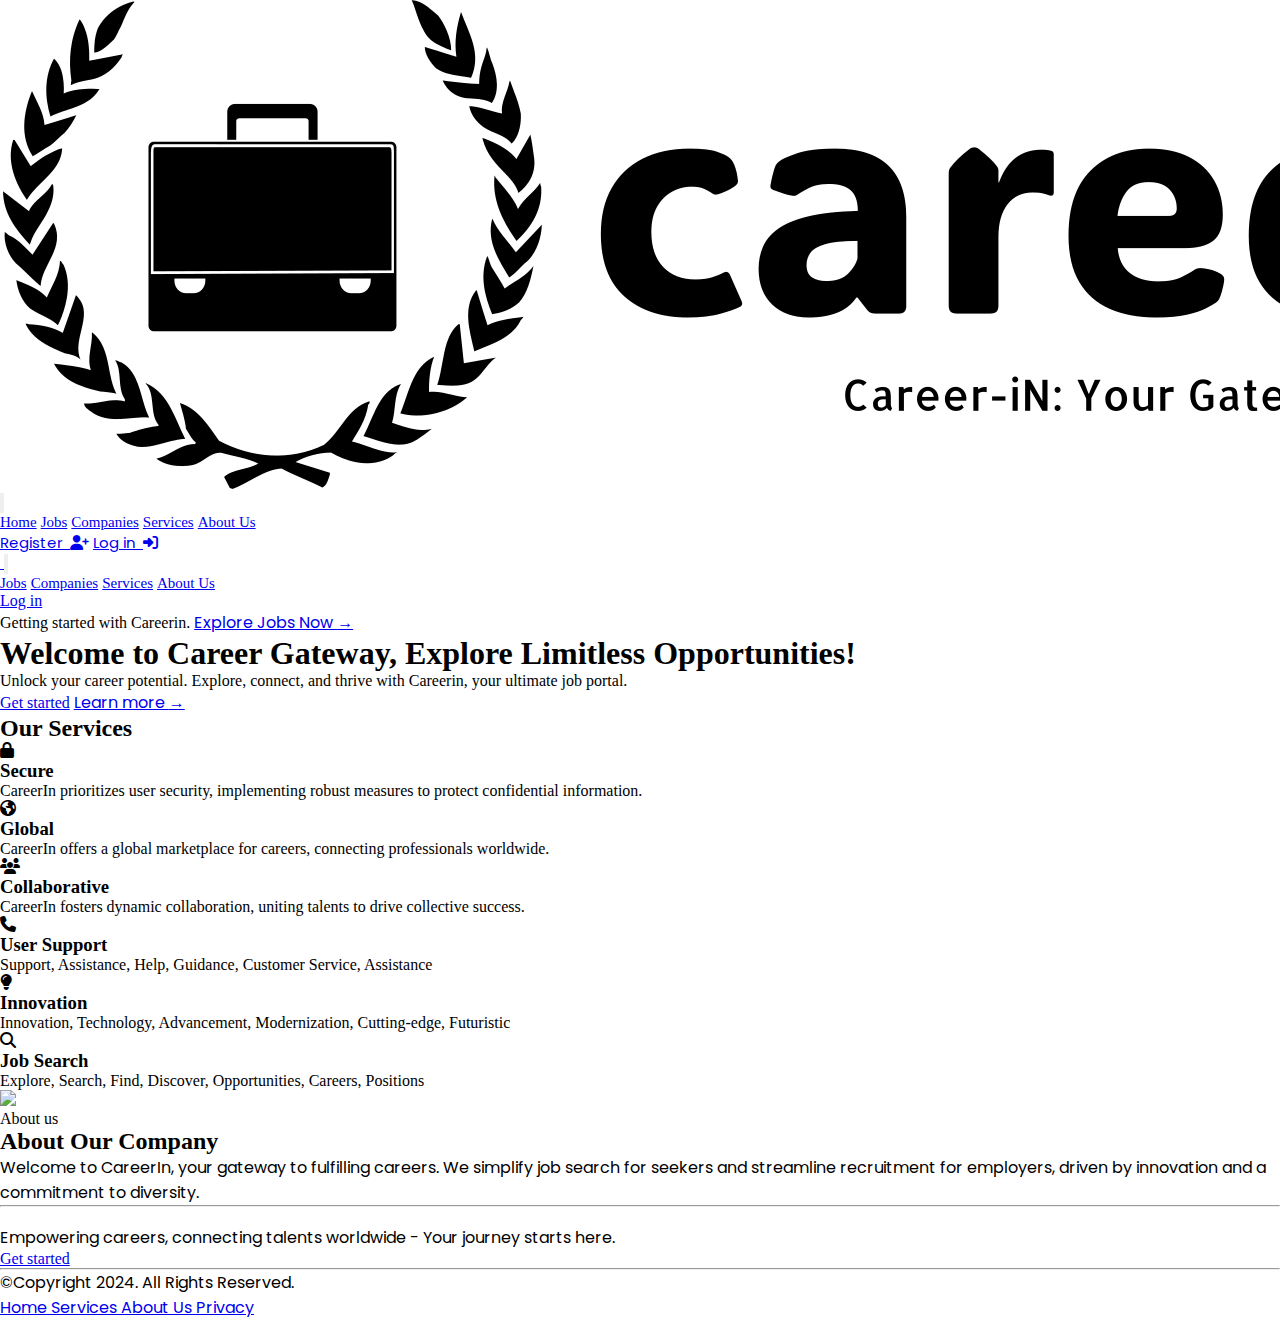
==== index.html @ a724091f "Add files via upload" ====
<!DOCTYPE html>
<html lang="en">

<head>
    <meta charset="UTF-8">
    <meta name="viewport" content="width=device-width, initial-scale=1.0">
    <link href="https://unpkg.com/tailwindcss@^2/dist/tailwind.min.css" rel="stylesheet">
    <script src="https://cdn.tailwindcss.com?plugins=forms,typography,aspect-ratio,line-clamp"></script>
    <script src="https://cdn.tailwindcss.com"></script>
    <link rel="stylesheet" href="https://cdnjs.cloudflare.com/ajax/libs/font-awesome/5.15.4/css/all.min.css"
        integrity="sha512-i3ba0WVY7Zj4tNJmYin2cqzlJZ23DW59h5vObb2eyoquHTKsVxJPe1lYqK6jAzn5b9XgxdmbTKsFuv7MVyfcJg=="
        crossorigin="anonymous" referrerpolicy="no-referrer" />

    <!-- font awesome -->
    <link rel="stylesheet" href="https://cdnjs.cloudflare.com/ajax/libs/font-awesome/6.5.1/css/all.min.css"
        integrity="sha512-DTOQO9RWCH3ppGqcWaEA1BIZOC6xxalwEsw9c2QQeAIftl+Vegovlnee1c9QX4TctnWMn13TZye+giMm8e2LwA=="
        crossorigin="anonymous" referrerpolicy="no-referrer" />
    <link rel="stylesheet" href="https://cdnjs.cloudflare.com/ajax/libs/font-awesome/6.3.0/css/all.min.css" />
    <link rel="stylesheet" href="homestyle.css">
    <style>
        @import url('https://fonts.googleapis.com/css2?family=Poppins:ital,wght@0,100;0,200;0,300;0,400;0,500;0,600;0,700;0,800;0,900;1,100;1,200;1,300;1,400;1,500;1,600;1,700;1,800;1,900&display=swap');

        * {
            margin: 0;
            padding: 0;
            box-sizing: border-box;
            font-family: "Satoshi";
        }

        .poppins {
            font-family: "Poppins";
        }

        .customefont {
            font-size: 15px;
            transition: 0.02s ease-in-out;
        }

        .customefont:hover {
            color: blueviolet;
        }
    </style>
    <title>Welcome To Careerin</title>

</head>

<body>
    <div class="bg-white " id="home">
        <header class="absolute inset-x-0 top-0 z-50 ">
            <nav class="flex items-center justify-between p-6 lg:px-8" aria-label="Global">
                <div class="flex lg:flex-1">
                    <a href="#" class="-m-1.5 p-1.5">
                        <span class="sr-only">Your Company</span>
                        <img class="h-8 w-auto" src="logo-black.png" alt="">
                    </a>
                </div>
                <div class="flex lg:hidden">
                    <button type="button"
                        class="-m-2.5 inline-flex items-center justify-center rounded-md p-2.5 text-gray-700">
                        <span class="sr-only">Open main menu</span>
                        <svg class="h-6 w-6" fill="none" viewBox="0 0 24 24" stroke-width="1.5" stroke="currentColor"
                            aria-hidden="true">
                            <path stroke-linecap="round" stroke-linejoin="round"
                                d="M3.75 6.75h16.5M3.75 12h16.5m-16.5 5.25h16.5" />
                        </svg>
                    </button>
                </div>
                <div class="hidden lg:flex lg:gap-x-12">
                    <a href="#home" class="text-sm font-semibold leading-6 text-gray-900 customefont" id="home">Home</a>
                    <a href="#jobs" class="text-sm font-semibold leading-6 text-gray-900 customefont">Jobs</a>
                    <a href="#companies" class="text-sm font-semibold leading-6 text-gray-900 customefont">Companies</a>
                    <a href="#services" class="text-sm font-semibold leading-6 text-gray-900 customefont">Services</a>
                    <a href="#about" class="text-sm font-semibold leading-6 text-gray-900 customefont">About Us</a>
                </div>
                <div class="hidden lg:flex lg:flex-1 lg:justify-end">
                    <a href="#" class="text-sm font-semibold leading-6 text-gray-900 customefont pr-2 poppins">Register
                        &nbsp;<span><i class="fa-solid fa-user-plus"></i></span></a>
                    <a href="#" class="text-sm font-semibold leading-6 text-gray-900 customefont ml-6 poppins">Log
                        in&nbsp; <i class="fa-solid fa-right-to-bracket"></i>
                    </a>
                </div>
            </nav>
            <!-- Mobile menu, show/hide based on menu open state. -->
            <div class="lg:hidden" role="dialog" aria-modal="true">
                <!-- Background backdrop, show/hide based on slide-over state. -->
                <div class="fixed inset-0 z-50"></div>
                <div
                    class="fixed inset-y-0 right-0 z-50 w-full overflow-y-auto bg-white px-6 py-6 sm:max-w-sm sm:ring-1 sm:ring-gray-900/10">
                    <div class="flex items-center justify-between">
                        <a href="#" class="-m-1.5 p-1.5">
                            <span class="sr-only">Your Company</span>
                            <img class="h-8 w-auto" src="./admin/img/logo-black.png" alt="">
                        </a>
                        <button type="button" class="-m-2.5 rounded-md p-2.5 text-gray-700">
                            <span class="sr-only">Close menu</span>
                            <svg class="h-6 w-6" fill="none" viewBox="0 0 24 24" stroke-width="1.5"
                                stroke="currentColor" aria-hidden="true">
                                <path stroke-linecap="round" stroke-linejoin="round" d="M6 18L18 6M6 6l12 12" />
                            </svg>
                        </button>
                    </div>
                    <div class="mt-6 flow-root">
                        <div class="-my-6 divide-y divide-gray-500/10">
                            <div class="space-y-2 py-6">
                                <a href="#"
                                    class="-mx-3 block rounded-lg px-3 py-2 text-base font-semibold leading-7 text-gray-900 hover:bg-gray-50 customefont">Jobs</a>
                                <a href="#"
                                    class="-mx-3 block rounded-lg px-3 py-2 text-base font-semibold leading-7 text-gray-900 hover:bg-gray-50 customefont">Companies</a>
                                <a href="#"
                                    class="-mx-3 block rounded-lg px-3 py-2 text-base font-semibold leading-7 text-gray-900 hover:bg-gray-50 customefont">Services</a>
                                <a href="#"
                                    class="-mx-3 block rounded-lg px-3 py-2 text-base font-semibold leading-7 text-gray-900 hover:bg-gray-50 customefont">About
                                    Us</a>
                            </div>
                            <div class="py-6">
                                <a href="#"
                                    class="-mx-3 block rounded-lg px-3 py-2.5 text-base font-semibold leading-7 text-gray-900 hover:bg-gray-50">Log
                                    in</a>
                            </div>
                        </div>
                    </div>
                </div>
            </div>
        </header>

        <div class="relative isolate px-6 lg:px-8">
            <div class="absolute inset-x-0 -top-40 -z-10 transform-gpu overflow-hidden blur-3xl sm:-top-50"
                aria-hidden="true">
                <div class="relative left-[calc(50%-11rem)] aspect-[1155/678] w-[36.125rem] -translate-x-1/2 rotate-[30deg] bg-gradient-to-tr from-[#ff80b5] to-[#9089fc] opacity-30 sm:left-[calc(50%-30rem)] sm:w-[72.1875rem]"
                    style="clip-path: polygon(74.1% 44.1%, 100% 61.6%, 97.5% 26.9%, 85.5% 0.1%, 80.7% 2%, 72.5% 32.5%, 60.2% 62.4%, 52.4% 68.1%, 47.5% 58.3%, 45.2% 34.5%, 27.5% 76.7%, 0.1% 64.9%, 17.9% 100%, 27.6% 76.8%, 76.1% 97.7%, 74.1% 44.1%)">
                </div>
            </div>
            <div class="mx-auto h-fit max-w-2xl py-32 sm:py-48 lg:py-56">
                <div class="hidden sm:mb-8 sm:flex sm:justify-center ">
                    <div
                        class="relative rounded-full px-3 py-1 text-sm leading-6 text-gray-600 ring-1 ring-gray-900/10 hover:ring-gray-900/20 custombg">
                        Getting started with Careerin. <a href="#"
                            class="font-semibold text-indigo-600 poppins text-sm"><span
                                class="absolute inset-0 poppins text-sm" aria-hidden="true"></span>Explore Jobs Now
                            <span aria-hidden="true">&rarr;</span></a>
                    </div>
                </div>
                <div class="text-center">
                    <h1 class="text-4xl font-bold tracking-tight text-gray-900 sm:text-4xl "> Welcome to Career Gateway,
                        Explore Limitless Opportunities!</h1>
                    <p class="mt-6 text-sm leading-8 text-gray-600 ">Unlock your career potential. Explore, connect, and
                        thrive with Careerin, your ultimate job portal.</p>
                    <div class="mt-10 flex items-center justify-center gap-x-6">
                        <a href="#" class="rounded-lg bg-blue-600 hover:bg-blue-700 text-white font-bold py-2 px-4">Get
                            started</a>
                        <a href="#" class="font-semibold leading-6 text-gray-900 poppins text-sm">Learn more <span
                                aria-hidden="true">→</span></a>
                    </div>
                </div>
            </div>
            <div class="absolute inset-x-0 top-[calc(100%-13rem)] -z-10 transform-gpu overflow-hidden blur-3xl sm:top-[calc(100%-30rem)]"
                aria-hidden="true">
                <div class="relative left-[calc(50%+3rem)] aspect-[1255/678] w-[36.125rem] -translate-x-1/2 bg-gradient-to-tr from-[#ff80b5] to-[#9089fc] opacity-30 sm:left-[calc(50%+36rem)] sm:w-[72.1875rem]"
                    style="clip-path: polygon(74.1% 44.1%, 100% 61.6%, 97.5% 26.9%, 85.5% 0.1%, 80.7% 2%, 72.5% 32.5%, 60.2% 62.4%, 52.4% 68.1%, 47.5% 58.3%, 45.2% 34.5%, 27.5% 76.7%, 0.1% 64.9%, 17.9% 100%, 27.6% 76.8%, 76.1% 97.7%, 74.1% 44.1%)">
                </div>
            </div>
        </div>
    </div>


    <!--Services Features -->
    <section class="py-0" id="services">
        <div class="container mx-auto text-center px-4">
            <h2 class="text-5xl font-bold text-gray-800 mb-12 pb-5">Our Services</h2>
            <div class="flex flex-wrap -mx-4">
                <div class="w-full md:w-1/3 px-4 mb-8 cursor-pointer">
                    <div class="bg-white p-8 h-full shadow-md rounded-md hover:shadow-lg cursor-pointer">
                        <i class="fas fa-lock text-4xl text-blue-500 mb-4"></i>
                        <h3 class="text-xl font-bold text-gray-800 mb-2">Secure</h3>
                        <p class="text-gray-600 text-sm">CareerIn prioritizes user security, implementing robust
                            measures to
                            protect confidential information.</p>
                    </div>
                </div>
                <div class="w-full md:w-1/3 px-4 mb-8 cursor-pointer ">
                    <div class="bg-white p-8 h-full shadow-md rounded-md hover:shadow-lg cursor-pointer">
                        <i class="fas fa-globe-americas text-4xl text-blue-500 mb-4"></i>
                        <h3 class="text-xl font-bold text-gray-800 mb-2">Global</h3>
                        <p class="text-gray-600 text-sm">CareerIn offers a global marketplace for careers, connecting
                            professionals worldwide.</p>
                    </div>
                </div>
                <div class="w-full md:w-1/3 px-4 mb-8 cursor-pointer">
                    <div class="bg-white p-8 h-full shadow-md rounded-md hover:shadow-lg cursor-pointer">
                        <i class="fas fa-users text-4xl text-blue-500 mb-4"></i>
                        <h3 class="text-xl font-bold text-gray-800 mb-2">Collaborative</h3>
                        <p class="text-gray-600 text-sm">CareerIn fosters dynamic collaboration, uniting talents to
                            drive
                            collective success.</p>
                    </div>
                </div>
                <div class="w-full md:w-1/3 px-4 mb-8 cursor-pointer">
                    <div class="bg-white p-8 h-full shadow-md rounded-md hover:shadow-lg cursor-pointer">
                        <i class="fa-solid fa-phone text-4xl text-blue-500 mb-4"></i>
                        <h3 class="text-xl font-bold text-gray-800 mb-2">User Support</h3>
                        <p class="text-gray-600 text-sm">Support, Assistance, Help, Guidance, Customer Service,
                            Assistance</p>
                    </div>
                </div>
                <div class="w-full md:w-1/3 px-4 mb-8 cursor-pointer">
                    <div class="bg-white p-8 h-full shadow-md rounded-md hover:shadow-lg cursor-pointer">
                        <i class="fa-solid fa-lightbulb text-4xl text-blue-500 mb-4"></i>

                        <h3 class="text-xl font-bold text-gray-800 mb-2">Innovation</h3>
                        <p class="text-gray-600 text-sm">Innovation, Technology, Advancement, Modernization,
                            Cutting-edge,
                            Futuristic</p>
                    </div>
                </div>
                <div class="w-full md:w-1/3 px-4 mb-8 cursor-pointer">
                    <div class="bg-white p-8 h-full shadow-md rounded-md hover:shadow-lg cursor-pointer">
                        <i class="fa-solid fa-magnifying-glass text-4xl text-blue-500 mb-4"></i>
                        <h3 class="text-xl font-bold text-gray-800 mb-2">Job Search</h3>
                        <p class="text-gray-600 text-sm">Explore, Search, Find, Discover, Opportunities, Careers,
                            Positions</p>
                    </div>
                </div>
            </div>
        </div>
    </section>

    <!-- ====== Services Section End -->


    <!-- About US Page starts -->
    <div class="sm:flex items-center max-w-screen-xl mt-10" id="about">

        <div class="sm:w-1/2 p-10 mr-10">
            <div class="image object-center text-center">
                <img src="aboutus.png">
            </div>
        </div>
        <div class="sm:w-1/2 p-5">
            <div class="text">
                <span class="text-gray-500 border-b-2 border-indigo-600 uppercase">About us</span>
                <h2 class="my-4 font-bold text-3xl  sm:text-4xl ">About <span class="text-indigo-600">Our Company</span>
                </h2>
                <p class="text-gray-700 poppins text-sm">
                    Welcome to CareerIn, your gateway to fulfilling careers. We simplify job search for seekers and
                    streamline recruitment
                    for employers, driven by innovation and a commitment to diversity.
                </p>
            </div>
        </div>
    </div>

    <hr>
    <!-- Footer Start  -->

    <footer class="bg-white "> <!-- dark:bg-gray-900 -->
        <div class="container px-6 py-8 mx-auto">
            <div class="flex flex-col items-center text-center">
                <a href="#">
                    <img class="w-auto h-9" src="./admin/img/logo-black.png" alt="">
                </a>

                <p class="w-full poppins text-sm mx-auto mt-4 text-gray-500 dark:text-gray-400 "> <!--max-w-md-->
                    Empowering careers, connecting talents worldwide - Your journey starts here.</p>

                <div class="flex flex-col mt-4 sm:flex-row sm:items-center sm:justify-center hover:text-white">
                    <!-- Buttons  -->
                    <a href="#" class="rounded-lg bg-blue-500 hover:bg-blue-600 text-white font-bold py-2 px-4">Get
                        started</a>
                </div>
            </div>

            <hr class="my-10 border-gray-200 dark:border-gray-700" />

            <div class="flex flex-col items-center sm:flex-row sm:justify-between">
                <p class="text-sm text-gray-500 poppins">&copy;Copyright 2024. All Rights Reserved.</p>

                <div class="flex mt-3 -mx-2 sm:mt-0">
                    <a href="#"
                        class="mx-2 poppins text-sm text-gray-500 transition-colors duration-300 hover:text-gray-500 dark:hover:text-gray-800"
                        aria-label="Reddit" id="home"> Home </a>
                    <a href="#services"
                        class="mx-2 poppins text-sm text-gray-500 transition-colors duration-300 hover:text-gray-500 dark:hover:text-gray-800"
                        aria-label="Reddit" id="services"> Services </a>

                    <a href="#about"
                        class="mx-2 poppins text-sm text-gray-500 transition-colors duration-300 hover:text-gray-500 dark:hover:text-gray-800"
                        aria-label="Reddit" id="about"> About Us </a>

                    <a href="#"
                        class="mx-2 poppins text-sm text-gray-500 transition-colors duration-300 hover:text-gray-500 dark:hover:text-gray-800"
                        aria-label="Reddit"> Privacy </a>
                </div>
            </div>
        </div>
    </footer>

    <!-- Footer End  -->

    <script src="tryScript.js"></script>

</body>

</html>




<!-- <button class="flex items-center justify-center order-1 w-full px-2 py-2 mt-3 text-sm tracking-wide text-gray-600 capitalize transition-colors duration-300 transform border rounded-md sm:mx-2 dark:border-gray-400 dark:text-white sm:mt-0 sm:w-auto hover:bg-gray-50 focus:outline-none focus:ring dark:hover:bg-gray-800
                         focus:ring-gray-300 focus:ring-opacity-40">
    <svg class="w-5 h-5 mx-1" viewBox="0 0 24 24" fill="none" xmlns="http://www.w3.org/2000/svg">
        <path
            d="M12 22C6.47715 22 2 17.5228 2 12C2 6.47715 6.47715 2 12 2C17.5228 2 22 6.47715 22 12C21.9939 17.5203 17.5203 21.9939 12 22ZM4 12.172C4.04732 16.5732 7.64111 20.1095 12.0425 20.086C16.444 20.0622 19.9995 16.4875 19.9995 12.086C19.9995 7.68451 16.444 4.10977 12.0425 4.086C7.64111 4.06246 4.04732 7.59876 4 12V12.172ZM10 16.5V7.5L16 12L10 16.5Z"
            fill="currentColor"></path>
    </svg>

    <span class="mx-1 text-gray-800 ">View Demo</span>
</button>

<button
    class="w-full px-5 py-2 text-sm tracking-wide text-white capitalize transition-colors duration-300 transform bg-blue-600 rounded-md sm:mx-2 sm:order-2 sm:w-auto hover:bg-blue-500 focus:outline-none focus:ring focus:ring-blue-300 focus:ring-opacity-80">Get
    started</button> -->
---- homestyle.css ----
* {
  margin: 0;
  padding: 0;
  box-sizing: border-box;
  font-family: "Satoshi";
}
.customefont {
  font-size: 15px;
  transition: 0.02s ease-in-out;
}

.customefont:hover {
  color: blueviolet;
}

/* .backgroundcustome:hover {
   height: 36px;
  width: 130px;

  padding: 0px 19px;
  padding-top: 5px;
  font-weight: 700;
  color: black;
  /* background-color: red; 
  background: rgba(255, 255, 255, 0.2);
  border-radius: 16px;
  box-shadow: 0 4px 30px rgba(0, 0, 0, 0.1);
  backdrop-filter: blur(5px);
  -webkit-backdrop-filter: blur(5px);
  border: 1px solid rgba(255, 255, 255, 0.3);
  /* outline: none; 
} */



/* rounded-lg bg-blue-600 hover:bg-blue-700 text-white font-bold py-2 px-4 */
/* bg-blue-500 hover:bg-blue-700 text-white font-bold py-2 px-4 rounded */
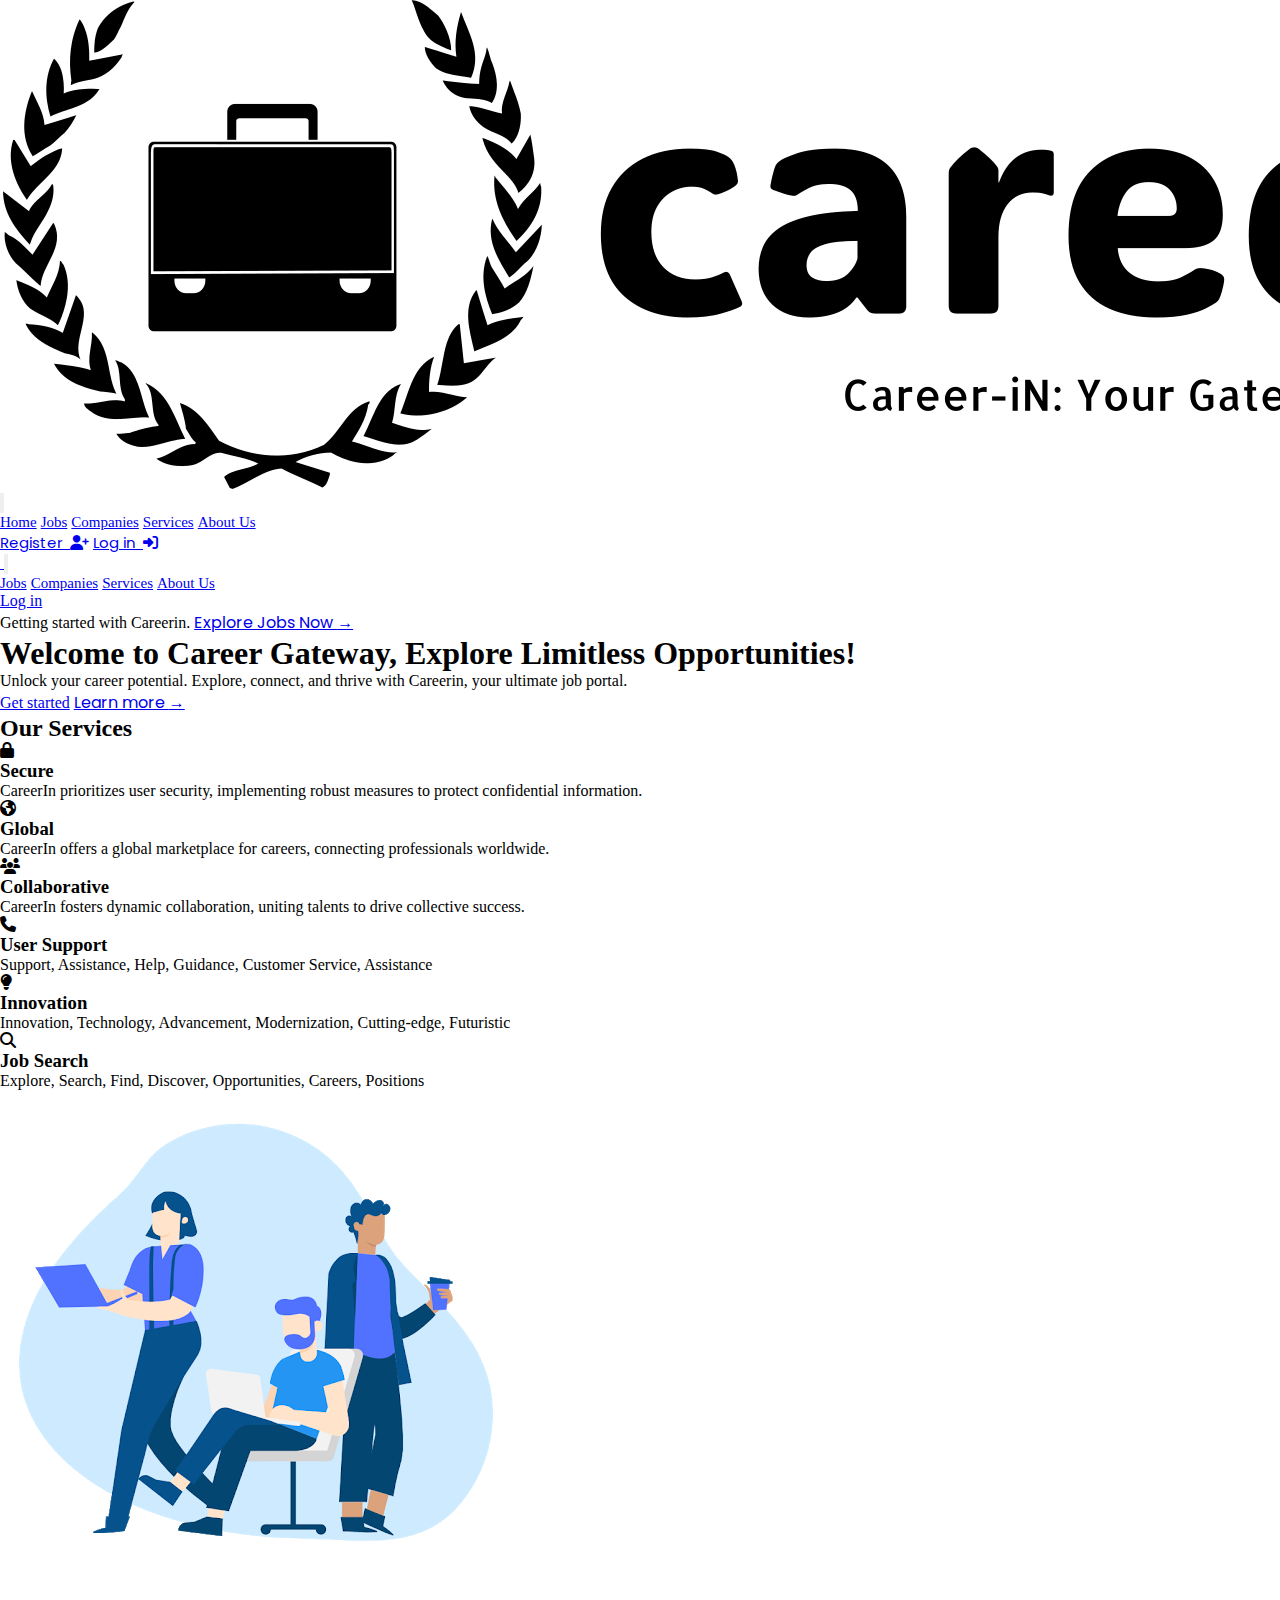
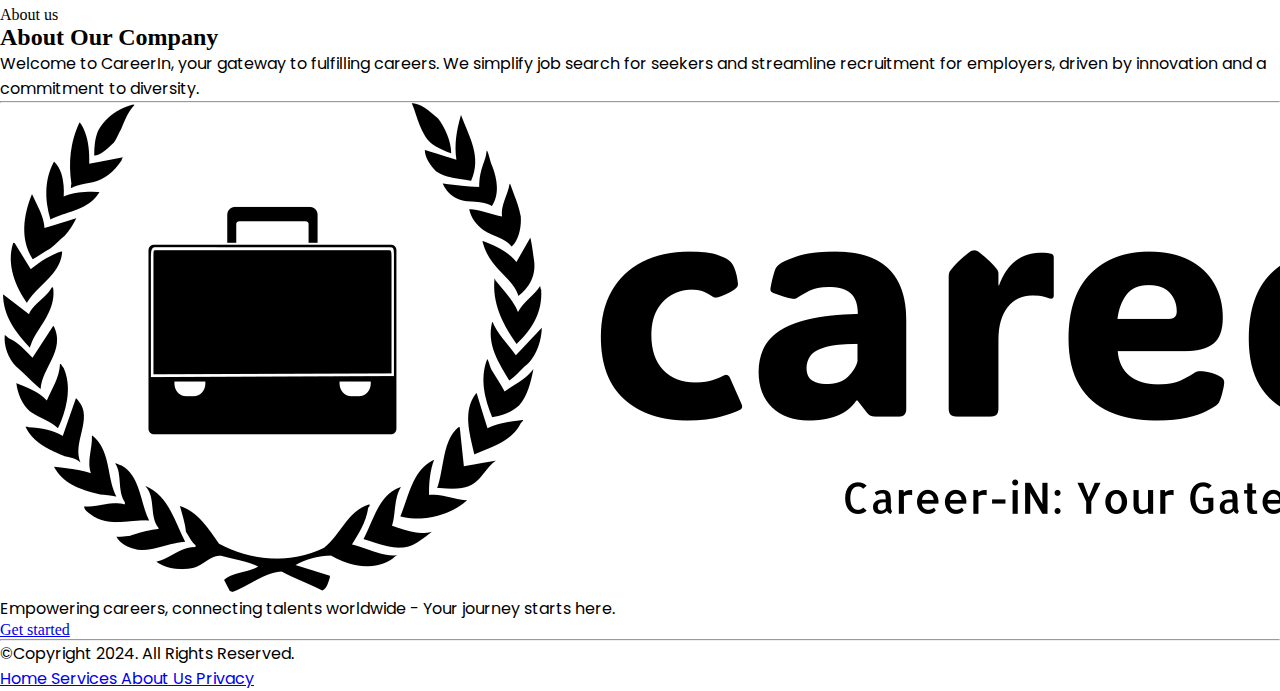
==== commit 27128695: "Update index.html" ====
--- a/index.html
+++ b/index.html
@@ -256,7 +256,7 @@
         <div class="container px-6 py-8 mx-auto">
             <div class="flex flex-col items-center text-center">
                 <a href="#">
-                    <img class="w-auto h-9" src="./admin/img/logo-black.png" alt="">
+                    <img class="w-auto h-9" src="logo-black.png" alt="">
                 </a>
 
                 <p class="w-full poppins text-sm mx-auto mt-4 text-gray-500 dark:text-gray-400 "> <!--max-w-md-->
@@ -318,4 +318,4 @@
 
 <button
     class="w-full px-5 py-2 text-sm tracking-wide text-white capitalize transition-colors duration-300 transform bg-blue-600 rounded-md sm:mx-2 sm:order-2 sm:w-auto hover:bg-blue-500 focus:outline-none focus:ring focus:ring-blue-300 focus:ring-opacity-80">Get
-    started</button> -->+    started</button> -->
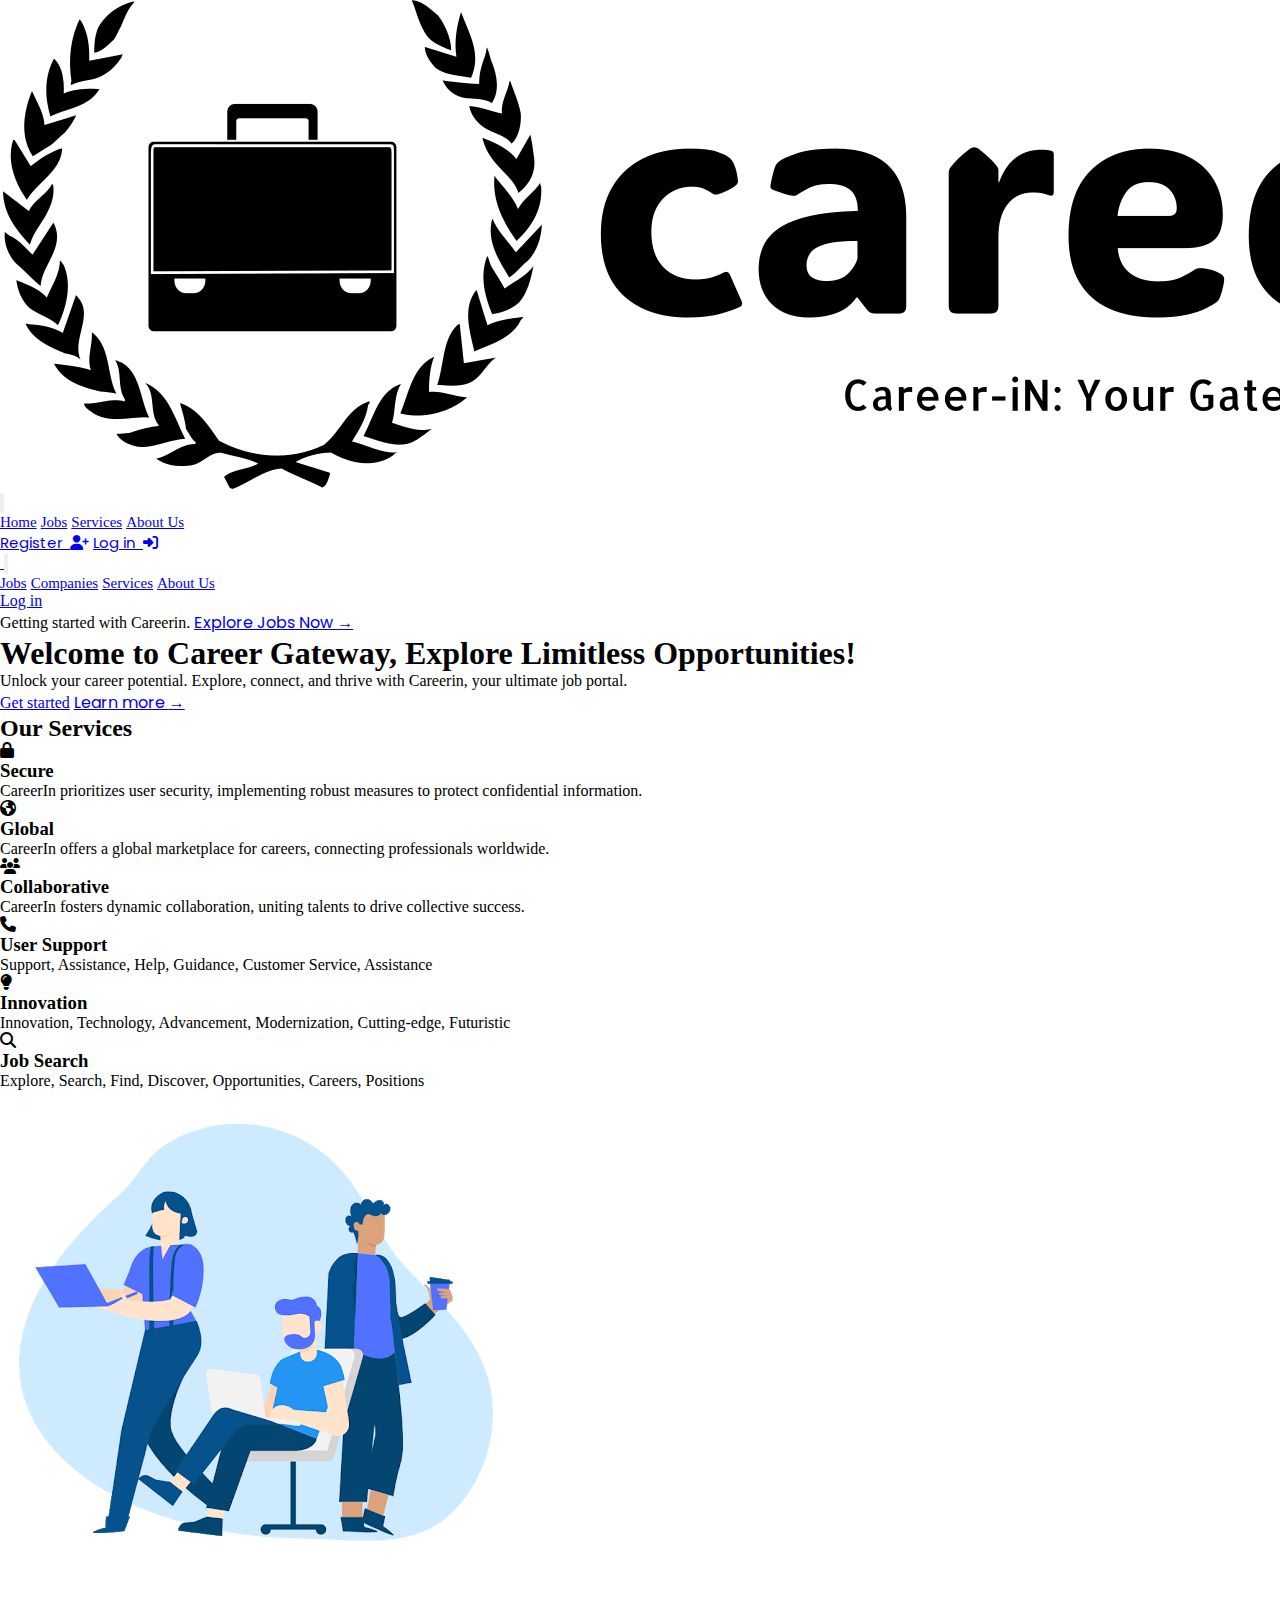
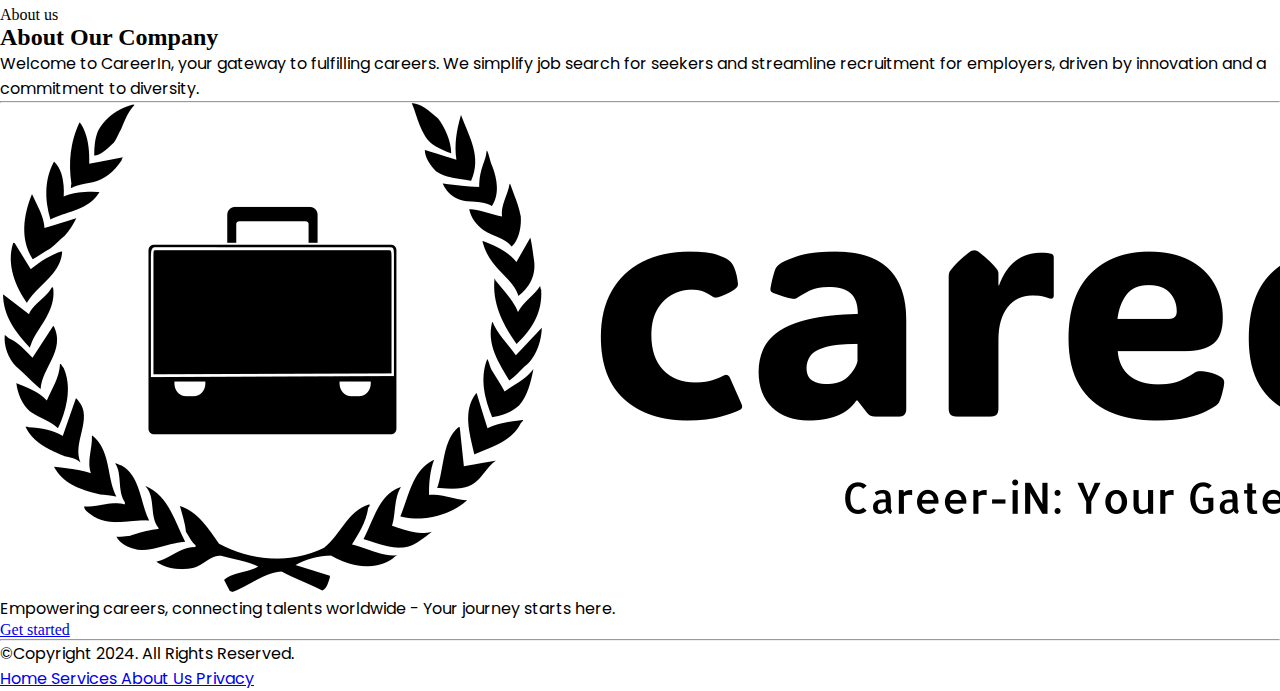
==== commit 71ab8a7e: "Update index.html" ====
--- a/index.html
+++ b/index.html
@@ -68,7 +68,6 @@
                 <div class="hidden lg:flex lg:gap-x-12">
                     <a href="#home" class="text-sm font-semibold leading-6 text-gray-900 customefont" id="home">Home</a>
                     <a href="#jobs" class="text-sm font-semibold leading-6 text-gray-900 customefont">Jobs</a>
-                    <a href="#companies" class="text-sm font-semibold leading-6 text-gray-900 customefont">Companies</a>
                     <a href="#services" class="text-sm font-semibold leading-6 text-gray-900 customefont">Services</a>
                     <a href="#about" class="text-sm font-semibold leading-6 text-gray-900 customefont">About Us</a>
                 </div>
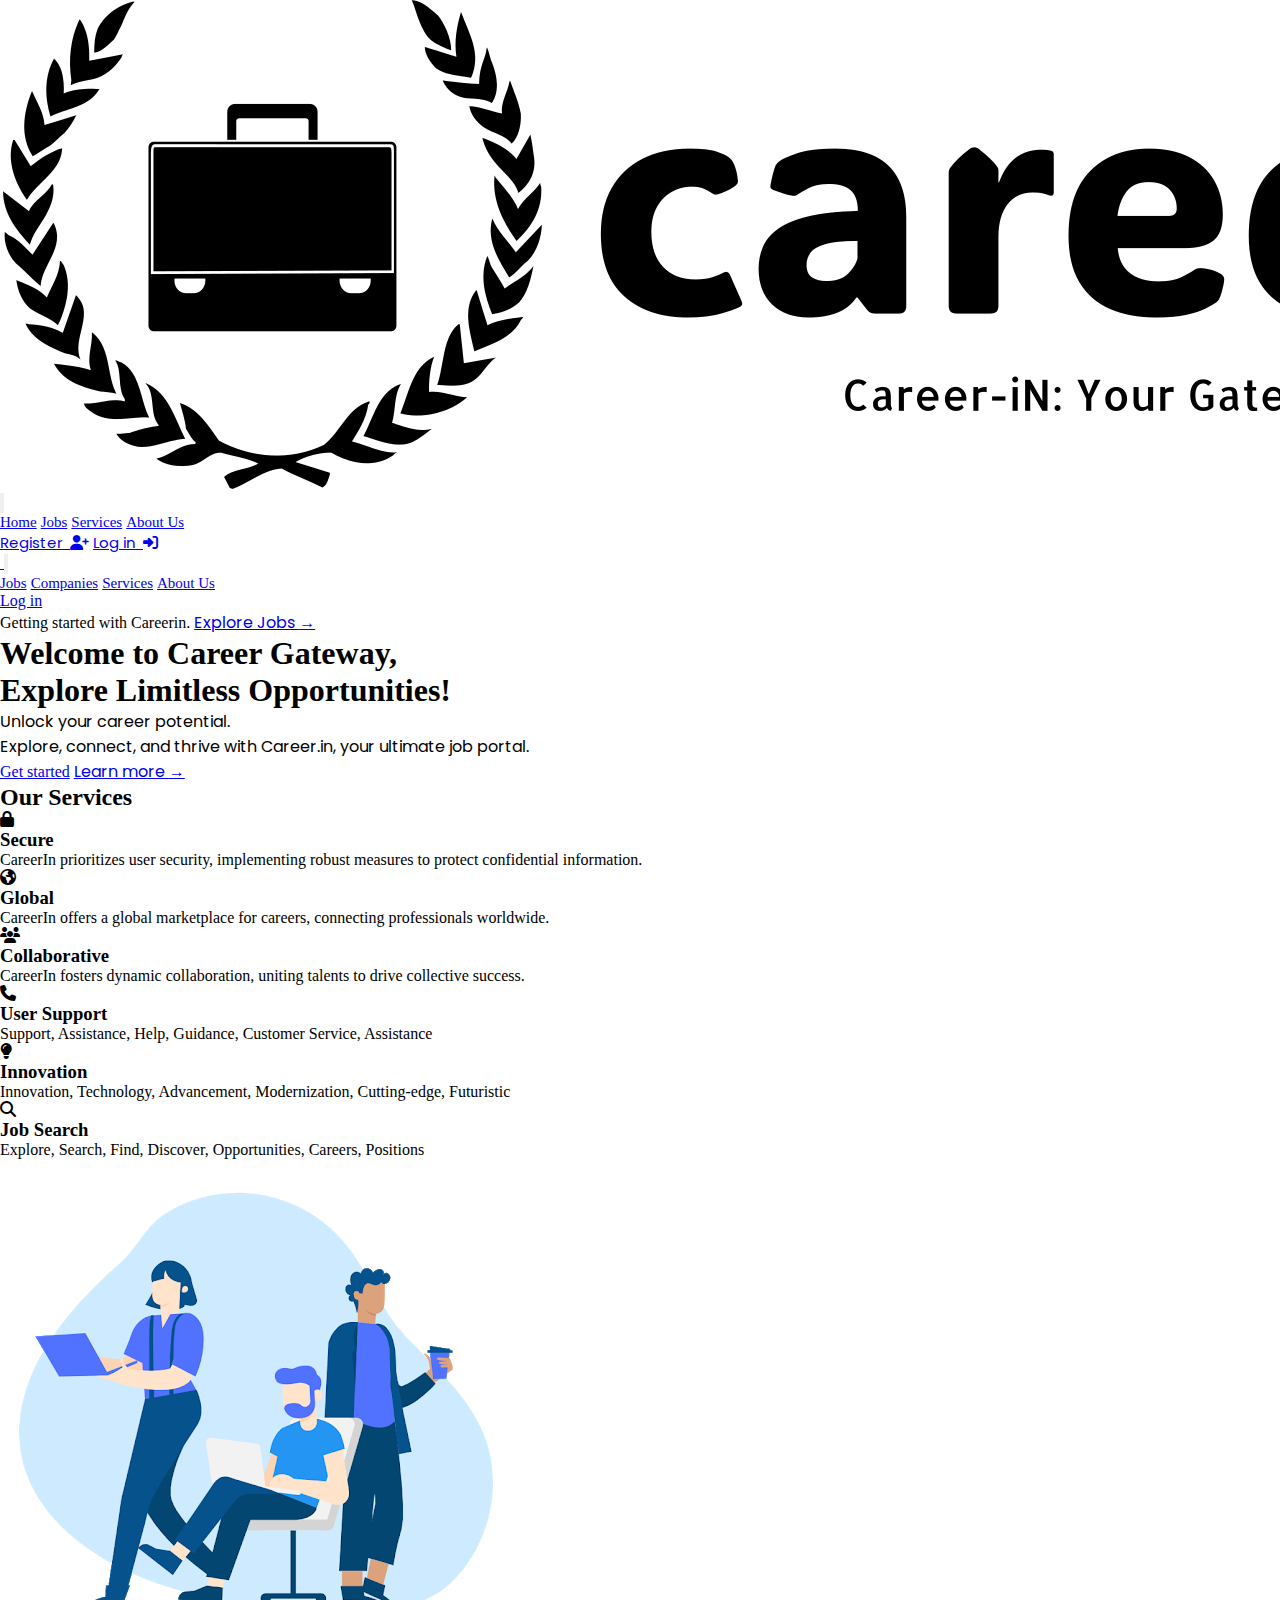
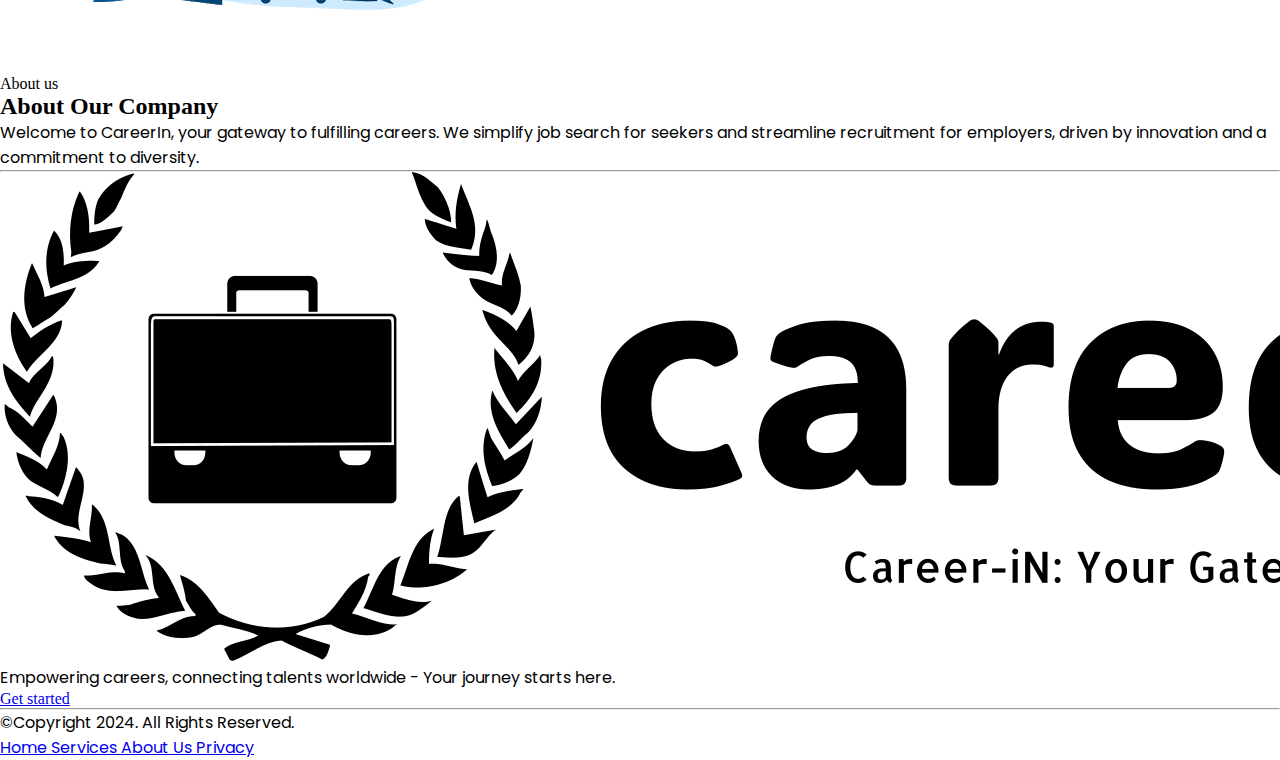
==== commit 4ad9de46: "Update index.html" ====
--- a/index.html
+++ b/index.html
@@ -66,15 +66,21 @@
                     </button>
                 </div>
                 <div class="hidden lg:flex lg:gap-x-12">
-                    <a href="#home" class="text-sm font-semibold leading-6 text-gray-900 customefont" id="home">Home</a>
-                    <a href="#jobs" class="text-sm font-semibold leading-6 text-gray-900 customefont">Jobs</a>
-                    <a href="#services" class="text-sm font-semibold leading-6 text-gray-900 customefont">Services</a>
-                    <a href="#about" class="text-sm font-semibold leading-6 text-gray-900 customefont">About Us</a>
+                    <a href="#home" class="text-sm font-semibold leading-6 text-gray-900 customefont tracking-wide"
+                        id="home">Home</a>
+                    <a href="#jobs"
+                        class="text-sm font-semibold leading-6 text-gray-900 customefont tracking-wide ">Jobs</a>
+                    <a href="#services"
+                        class="text-sm font-semibold leading-6 text-gray-900 customefont tracking-wide">Services</a>
+                    <a href="#about"
+                        class="text-sm font-semibold leading-6 text-gray-900 customefont tracking-wide">About Us</a>
                 </div>
                 <div class="hidden lg:flex lg:flex-1 lg:justify-end">
-                    <a href="#" class="text-sm font-semibold leading-6 text-gray-900 customefont pr-2 poppins">Register
+                    <a href="#"
+                        class="text-sm font-semibold leading-6 text-gray-900 customefont pr-2 poppins tracking-wider">Register
                         &nbsp;<span><i class="fa-solid fa-user-plus"></i></span></a>
-                    <a href="#" class="text-sm font-semibold leading-6 text-gray-900 customefont ml-6 poppins">Log
+                    <a href="#"
+                        class="text-sm font-semibold leading-6 text-gray-900 customefont ml-6 poppins tracking-wider">Log
                         in&nbsp; <i class="fa-solid fa-right-to-bracket"></i>
                     </a>
                 </div>
@@ -132,23 +138,30 @@
             <div class="mx-auto h-fit max-w-2xl py-32 sm:py-48 lg:py-56">
                 <div class="hidden sm:mb-8 sm:flex sm:justify-center ">
                     <div
-                        class="relative rounded-full px-3 py-1 text-sm leading-6 text-gray-600 ring-1 ring-gray-900/10 hover:ring-gray-900/20 custombg">
+                        class="relative rounded-full px-3 py-1 text-sm leading-6 text-gray-600 ring-1 ring-gray-900/10 hover:ring-gray-900/20 custombg font-bold tracking-wide">
                         Getting started with Careerin. <a href="#"
                             class="font-semibold text-indigo-600 poppins text-sm"><span
-                                class="absolute inset-0 poppins text-sm" aria-hidden="true"></span>Explore Jobs Now
+                                class="absolute inset-0 poppins text-sm tracking-wide" aria-hidden="true"></span>Explore
+                            Jobs
                             <span aria-hidden="true">&rarr;</span></a>
                     </div>
                 </div>
-                <div class="text-center">
-                    <h1 class="text-4xl font-bold tracking-tight text-gray-900 sm:text-4xl "> Welcome to Career Gateway,
+                <div class="text-center w-full">
+                    <h1 class="text-5xl font-semibold text-gray-900 sm:text-5xl tracking-tighter"> Welcome to Career
+                        Gateway,<br>
                         Explore Limitless Opportunities!</h1>
-                    <p class="mt-6 text-sm leading-8 text-gray-600 ">Unlock your career potential. Explore, connect, and
-                        thrive with Careerin, your ultimate job portal.</p>
+                    <p class="mt-6 text-sm leading-8 text-gray-600  tracking-wider poppins">Unlock your<span
+                            class="text-violet-500 font-medium tracking-wide poppins"> career
+                            potential.</span><br>Explore, connect, and
+                        thrive with<span class="text-violet-500 font-medium tracking-wide poppins"> Career.in</span>,
+                        your ultimate job portal.</p>
                     <div class="mt-10 flex items-center justify-center gap-x-6">
-                        <a href="#" class="rounded-lg bg-blue-600 hover:bg-blue-700 text-white font-bold py-2 px-4">Get
+                        <a href="#"
+                            class="rounded-lg bg-blue-600 hover:bg-blue-700 text-white font-bold py-2 px-4 tracking-wider capitalize">Get
                             started</a>
-                        <a href="#" class="font-semibold leading-6 text-gray-900 poppins text-sm">Learn more <span
-                                aria-hidden="true">→</span></a>
+                        <a href="#"
+                            class="font-semibold leading-6 text-gray-900 poppins text-sm tracking-normal capitalize">Learn
+                            more <span aria-hidden="true">→</span></a>
                     </div>
                 </div>
             </div>
